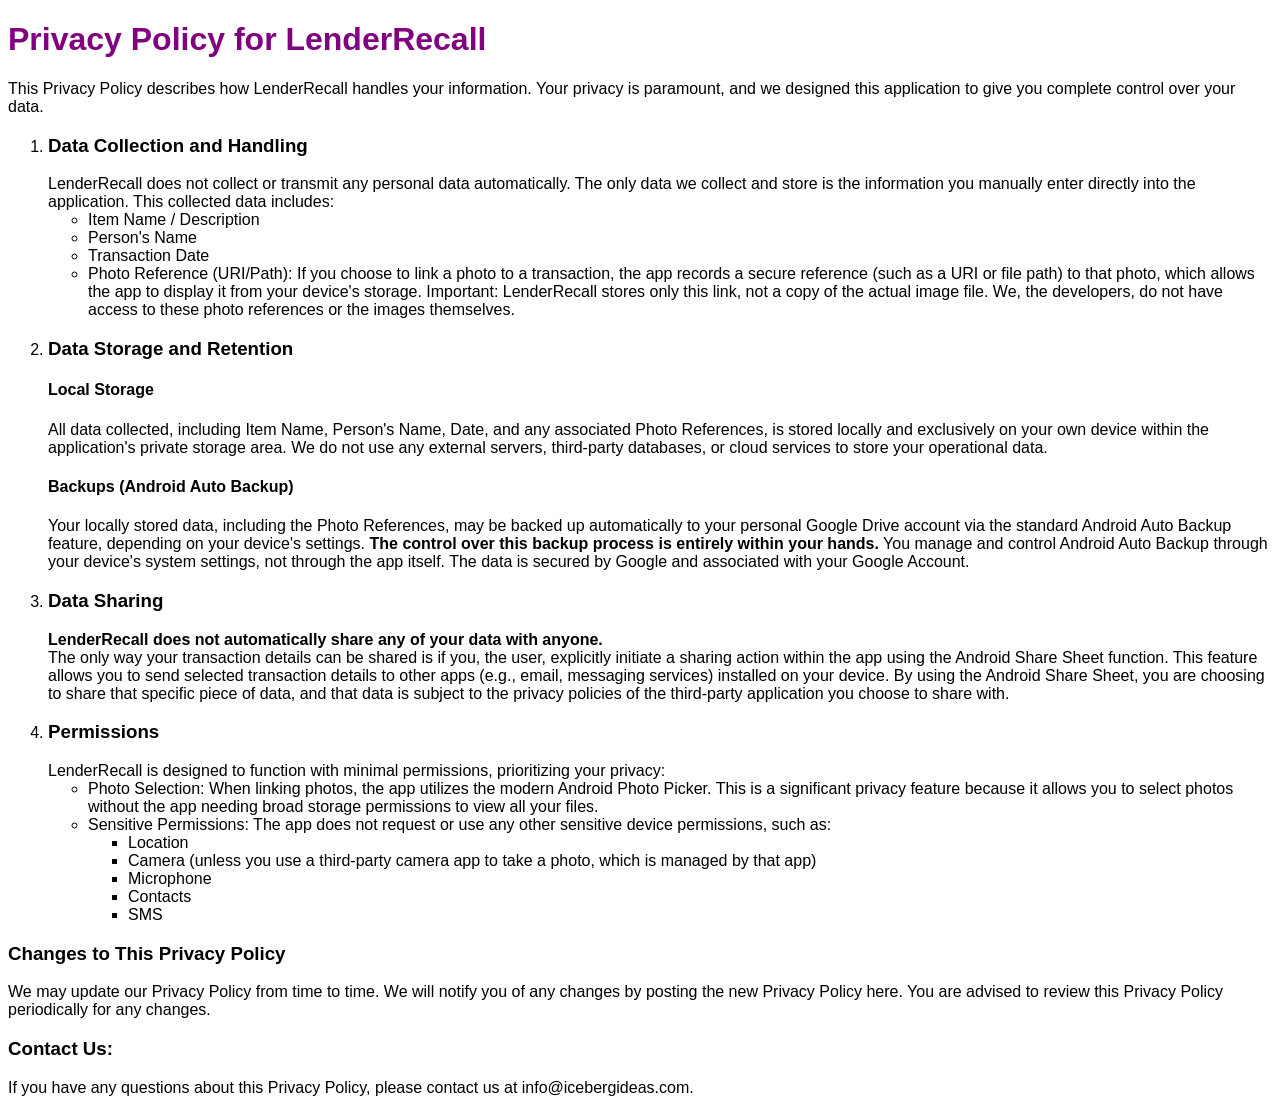
==== policies/lender_recall_android.html @ 867c13c6 "Added privacy policy for LenderRecall" ====
<!DOCTYPE html>
<html lang="en">
<head>
    <meta charset="UTF-8">
    <title>LenderRecall Privacy Policy</title>
</head>
<style>
  body {
    font-family: "Arial", "Helvetica", serif;
  }
  h1 {
    font-family: "Arial", sans-serif;
    color: purple;
  }
</style>
<body>
<h1>Privacy Policy for LenderRecall</h1>
This Privacy Policy describes how LenderRecall handles your information. Your privacy is paramount, and we designed this
application to give you complete control over your data.
<ol>
    <li><h3>Data Collection and Handling</h3>
        LenderRecall does not collect or transmit any personal data automatically.
        The only data we collect and store is the information you manually enter directly into the application. This
        collected data includes:
        <ul>
            <li>Item Name / Description</li>
            <li>Person's Name</li>
            <li>Transaction Date</li>
            <li>Photo Reference (URI/Path): If you choose to link a photo to a transaction, the app records a secure
                reference
                (such as a URI or file path) to that photo, which allows the app to display it from your device's
                storage.
                Important: LenderRecall stores only this link, not a copy of the actual image file. We, the developers,
                do not have
                access to these photo references or the images themselves.
            </li>
        </ul>
    </li>
    <li><h3>Data Storage and Retention</h3>
        <h4>Local Storage</h4>
        All data collected, including Item Name, Person's Name, Date, and any associated Photo References, is stored
        locally and exclusively on your own device within the application's private storage area. We do not use any
        external
        servers, third-party databases, or cloud services to store your operational data.
        <h4>Backups (Android Auto Backup)</h4>
        Your locally stored data, including the Photo References, may be backed up automatically to your personal Google
        Drive account via the standard Android Auto Backup feature, depending on your device's settings.
        <b>The control over this backup process is entirely within your hands.</b> You manage and control Android Auto Backup
        through your device's system settings, not through the app itself. The data is secured by Google and associated
        with your Google Account.
    </li>
    <li><h3>Data Sharing</h3>
        <b>LenderRecall does not automatically share any of your data with anyone.</b></br>
        The only way your transaction details can be shared is if you, the user, explicitly initiate a sharing action
        within
        the app using the Android Share Sheet function. This feature allows you to send selected transaction details to
        other apps (e.g., email, messaging services) installed on your device.
        By using the Android Share Sheet, you are choosing to share that specific piece of data, and that data is
        subject to
        the privacy policies of the third-party application you choose to share with.
    </li>
    <li><h3>Permissions</h3>
        LenderRecall is designed to function with minimal permissions, prioritizing your privacy:
    <ul>
    <li>Photo Selection: When linking photos, the app utilizes the modern Android Photo Picker. This is a significant
        privacy feature because it allows you to select photos without the app needing broad storage permissions to view
        all your files.
    </li>
    <li>Sensitive Permissions: The app does not request or use any other sensitive device permissions, such as:</li>
    <ul>
        <li>Location</li>
        <li>Camera (unless you use a third-party camera app to take a photo, which is managed by that app)</li>
        <li>Microphone</li>
        <li>Contacts</li>
        <li>SMS</li>
    </ul>
    </ul>
    </li>
</ol>
<h3>Changes to This Privacy Policy</h3>
We may update our Privacy Policy from time to time. We will notify you of any changes by posting the new Privacy Policy
here. You are advised to review this Privacy Policy periodically for any changes.
<h3>Contact Us:</h3>
If you have any questions about this Privacy Policy, please contact us at
info@icebergideas.com.
</body>
</html>
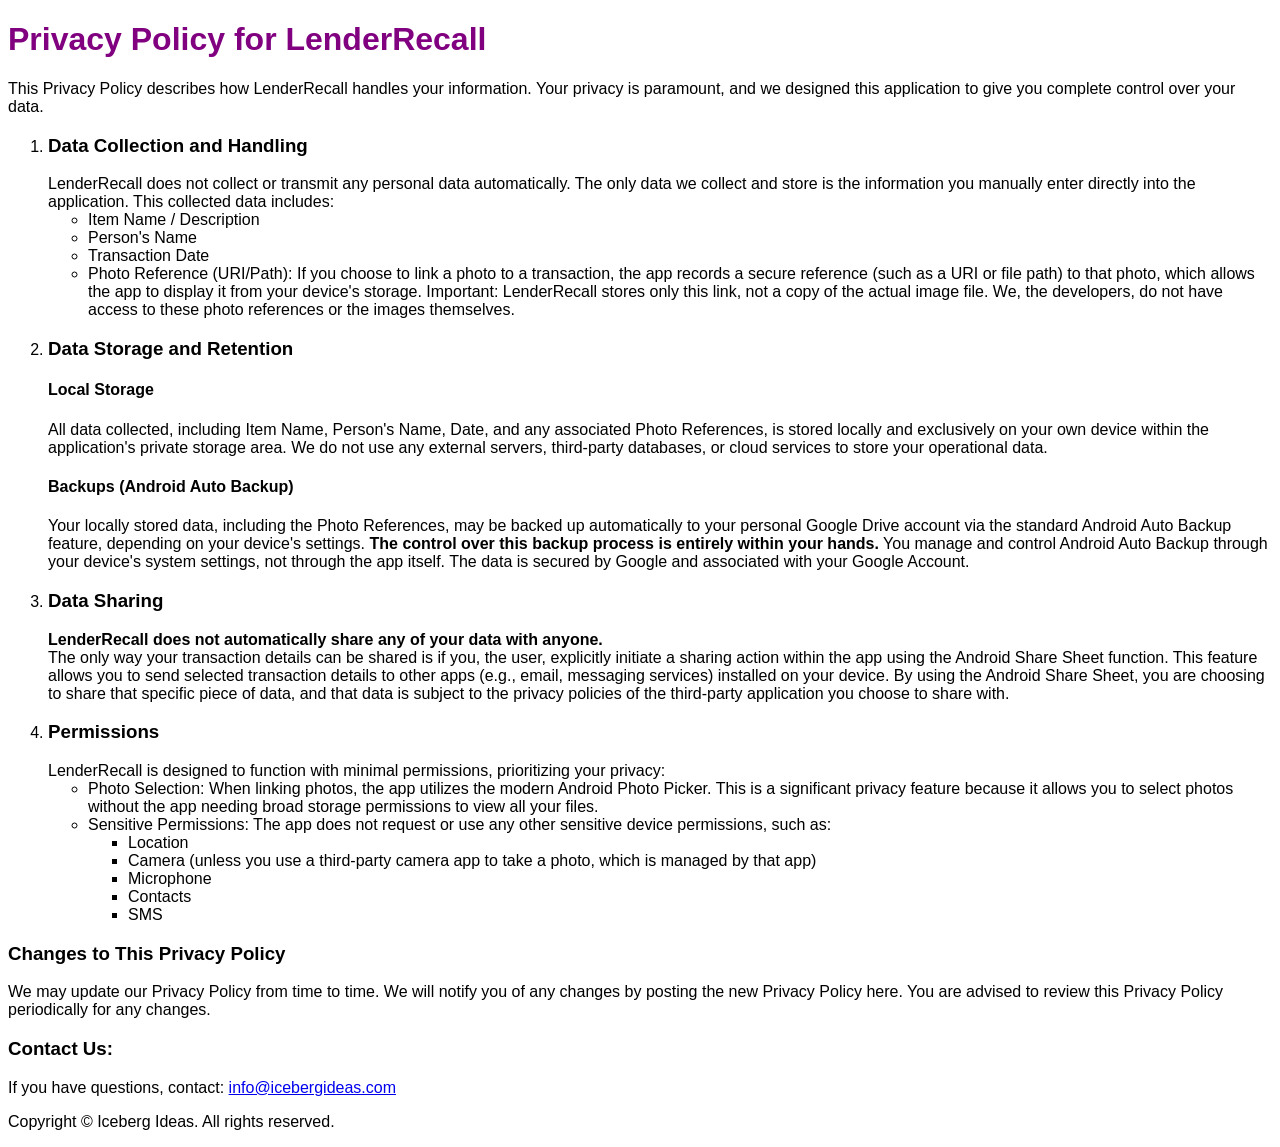
==== commit 82541eb6: "Add iOS privacy policy and updates android privacy policy." ====
--- a/policies/lender_recall_android.html
+++ b/policies/lender_recall_android.html
@@ -5,13 +5,14 @@
     <title>LenderRecall Privacy Policy</title>
 </head>
 <style>
-  body {
-    font-family: "Arial", "Helvetica", serif;
-  }
-  h1 {
-    font-family: "Arial", sans-serif;
-    color: purple;
-  }
+    body {
+        font-family: "Arial", "Helvetica", serif;
+    }
+
+    h1 {
+        font-family: "Arial", sans-serif;
+        color: purple;
+    }
 </style>
 <body>
 <h1>Privacy Policy for LenderRecall</h1>
@@ -31,8 +32,7 @@
                 (such as a URI or file path) to that photo, which allows the app to display it from your device's
                 storage.
                 Important: LenderRecall stores only this link, not a copy of the actual image file. We, the developers,
-                do not have
-                access to these photo references or the images themselves.
+                do not have access to these photo references or the images themselves.
             </li>
         </ul>
     </li>
@@ -45,43 +45,49 @@
         <h4>Backups (Android Auto Backup)</h4>
         Your locally stored data, including the Photo References, may be backed up automatically to your personal Google
         Drive account via the standard Android Auto Backup feature, depending on your device's settings.
-        <b>The control over this backup process is entirely within your hands.</b> You manage and control Android Auto Backup
+        <b>The control over this backup process is entirely within your hands.</b> You manage and control Android Auto
+        Backup
         through your device's system settings, not through the app itself. The data is secured by Google and associated
         with your Google Account.
     </li>
     <li><h3>Data Sharing</h3>
         <b>LenderRecall does not automatically share any of your data with anyone.</b></br>
         The only way your transaction details can be shared is if you, the user, explicitly initiate a sharing action
-        within
-        the app using the Android Share Sheet function. This feature allows you to send selected transaction details to
+        within the app using the Android Share Sheet function. This feature allows you to send selected transaction
+        details to
         other apps (e.g., email, messaging services) installed on your device.
         By using the Android Share Sheet, you are choosing to share that specific piece of data, and that data is
-        subject to
-        the privacy policies of the third-party application you choose to share with.
+        subject to the privacy policies of the third-party application you choose to share with.
     </li>
     <li><h3>Permissions</h3>
         LenderRecall is designed to function with minimal permissions, prioritizing your privacy:
-    <ul>
-    <li>Photo Selection: When linking photos, the app utilizes the modern Android Photo Picker. This is a significant
-        privacy feature because it allows you to select photos without the app needing broad storage permissions to view
-        all your files.
-    </li>
-    <li>Sensitive Permissions: The app does not request or use any other sensitive device permissions, such as:</li>
-    <ul>
-        <li>Location</li>
-        <li>Camera (unless you use a third-party camera app to take a photo, which is managed by that app)</li>
-        <li>Microphone</li>
-        <li>Contacts</li>
-        <li>SMS</li>
-    </ul>
-    </ul>
+        <ul>
+            <li>Photo Selection: When linking photos, the app utilizes the modern Android Photo Picker. This is a
+                significant
+                privacy feature because it allows you to select photos without the app needing broad storage permissions
+                to view
+                all your files.
+            </li>
+            <li>Sensitive Permissions: The app does not request or use any other sensitive device permissions, such
+                as:
+            </li>
+            <ul>
+                <li>Location</li>
+                <li>Camera (unless you use a third-party camera app to take a photo, which is managed by that app)</li>
+                <li>Microphone</li>
+                <li>Contacts</li>
+                <li>SMS</li>
+            </ul>
+        </ul>
     </li>
 </ol>
 <h3>Changes to This Privacy Policy</h3>
 We may update our Privacy Policy from time to time. We will notify you of any changes by posting the new Privacy Policy
 here. You are advised to review this Privacy Policy periodically for any changes.
 <h3>Contact Us:</h3>
-If you have any questions about this Privacy Policy, please contact us at
-info@icebergideas.com.
+    <p>If you have questions, contact: <a href="mailto:info@icebergideas.com">info@icebergideas.com</a></p>
+<footer>
+    <p>Copyright © Iceberg Ideas. All rights reserved.</p>
+</footer>
 </body>
 </html>
